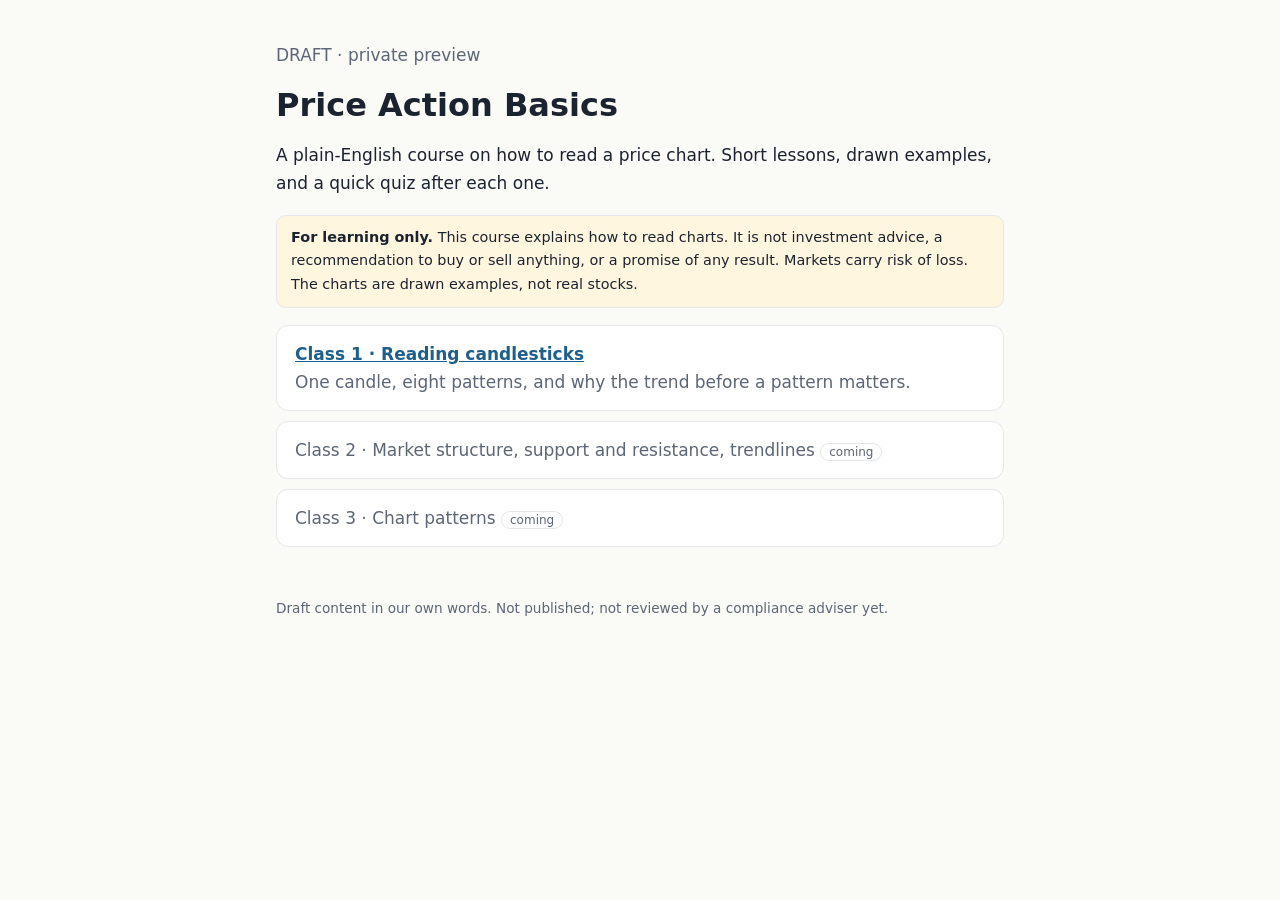
==== index.html @ fe9e8332 "Class 1 lesson: reading candlesticks (private draft) Co-Authored-By: Claude Sonnet 5.5 <noreply@anth" ====
<!doctype html><html lang="en"><head><meta charset="utf-8"><meta name="viewport" content="width=device-width,initial-scale=1"><link rel="stylesheet" href="style.css"><title>Price Action Basics: Course</title></head><body><main>
<p class="muted">DRAFT · private preview</p>
<h1>Price Action Basics</h1>
<p>A plain-English course on how to read a price chart. Short lessons, drawn examples, and a quick quiz after each one.</p>
<p class="disclaimer"><strong>For learning only.</strong> This course explains how to read charts. It is not investment advice, a recommendation to buy or sell anything, or a promise of any result. Markets carry risk of loss. The charts are drawn examples, not real stocks.</p>
<ul class="lessons">
<li class="card"><a href="class-1.html"><strong>Class 1 · Reading candlesticks</strong></a><br><span class="muted">One candle, eight patterns, and why the trend before a pattern matters.</span></li>
<li class="card muted">Class 2 · Market structure, support and resistance, trendlines <span class="tag">coming</span></li>
<li class="card muted">Class 3 · Chart patterns <span class="tag">coming</span></li>
</ul>
<footer>Draft content in our own words. Not published; not reviewed by a compliance adviser yet.</footer>
</main></body></html>
---- style.css ----
:root{--bg:#fafaf7;--fg:#1c2330;--muted:#5d6675;--card:#fff;--line:#e3e6ea;--accent:#1f5f8b;--up:#1e8e5a;--down:#c0392b;--warn:#fff6e0}
@media (prefers-color-scheme:dark){:root{--bg:#12161d;--fg:#e8ebf0;--muted:#98a1b0;--card:#1a2029;--line:#2c3440;--accent:#6bb3e0;--up:#3ecf8e;--down:#ff6b5c;--warn:#2b2614}}
*{box-sizing:border-box}
body{margin:0;background:var(--bg);color:var(--fg);font:17px/1.65 system-ui,-apple-system,Segoe UI,sans-serif}
main{max-width:760px;margin:0 auto;padding:24px 16px 80px}
h1{font-size:2rem;line-height:1.2;margin:.2em 0}h2{margin-top:2.2em;font-size:1.4rem}h3{margin-top:1.6em}
a{color:var(--accent)}
.muted{color:var(--muted)}
.disclaimer{background:var(--warn);border:1px solid var(--line);border-radius:10px;padding:10px 14px;font-size:.9rem}
.card{background:var(--card);border:1px solid var(--line);border-radius:12px;padding:14px 18px;margin:16px 0}
.lessons{list-style:none;padding:0}.lessons li{margin:10px 0}
.tag{font-size:.75rem;border:1px solid var(--line);border-radius:99px;padding:1px 8px;color:var(--muted)}
table{border-collapse:collapse;width:100%;font-size:.92rem;display:block;overflow-x:auto}
th,td{border:1px solid var(--line);padding:6px 9px;text-align:left;vertical-align:top}th{background:var(--card)}
figure{margin:18px 0}figcaption{font-size:.88rem;color:var(--muted);text-align:center}
figure svg{width:100%;height:auto;background:var(--card);border:1px solid var(--line);border-radius:10px}
.q{margin:16px 0}.q button{display:block;width:100%;text-align:left;margin:6px 0;padding:10px 12px;border:1px solid var(--line);background:var(--card);color:var(--fg);border-radius:8px;font:inherit;cursor:pointer}
.q button.right{border-color:var(--up);background:color-mix(in srgb,var(--up) 15%,transparent)}
.q button.wrong{border-color:var(--down);background:color-mix(in srgb,var(--down) 15%,transparent)}
.q .why{font-size:.9rem;color:var(--muted);display:none}.q.done .why{display:block}
footer{margin-top:50px;font-size:.85rem;color:var(--muted)}
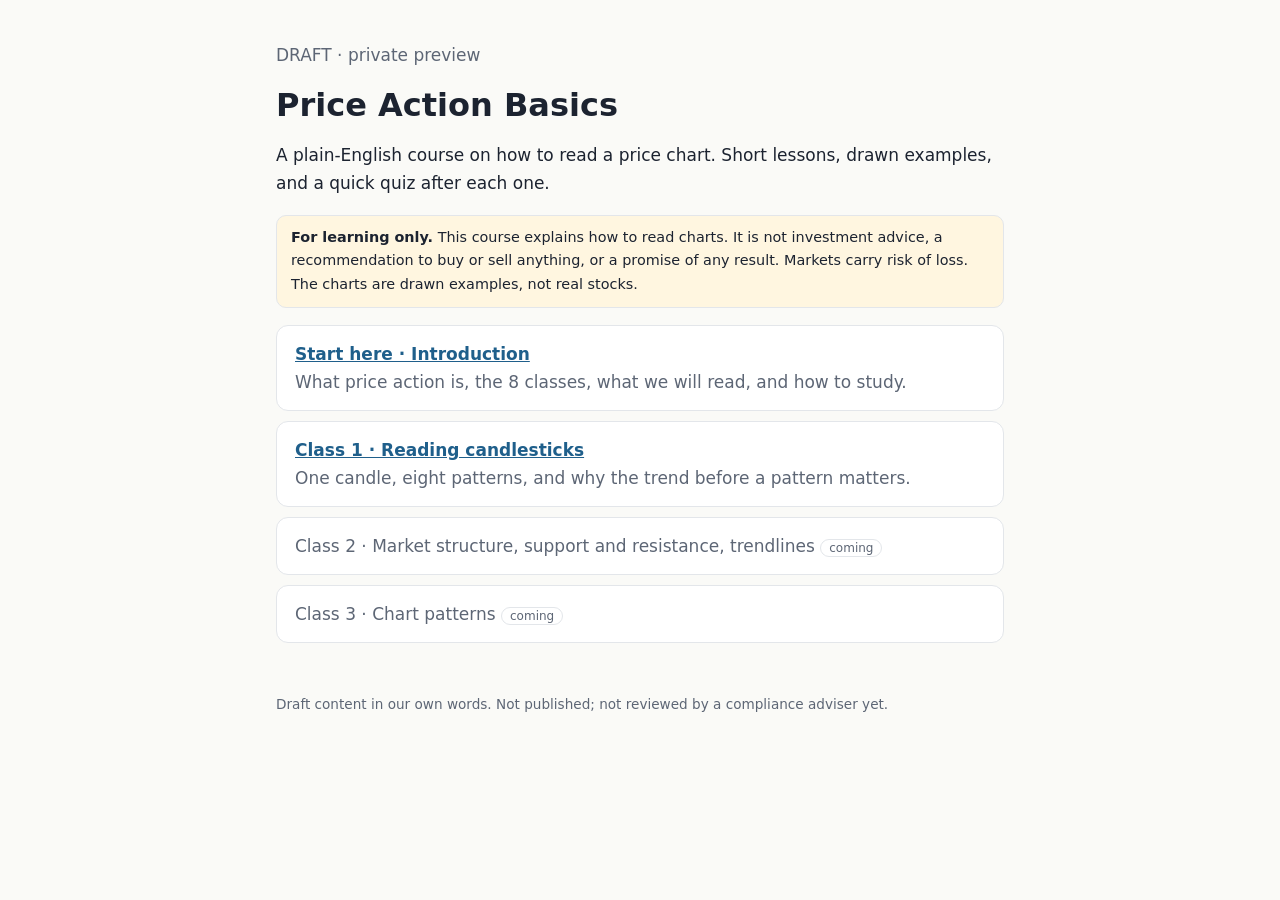
==== commit 9a8bd19b: "Add Start Here introduction page: scope, roadmap, how to study Co-Authored-By: Claude Sonnet 5.5 <no" ====
--- a/index.html
+++ b/index.html
@@ -4,6 +4,7 @@
 <p>A plain-English course on how to read a price chart. Short lessons, drawn examples, and a quick quiz after each one.</p>
 <p class="disclaimer"><strong>For learning only.</strong> This course explains how to read charts. It is not investment advice, a recommendation to buy or sell anything, or a promise of any result. Markets carry risk of loss. The charts are drawn examples, not real stocks.</p>
 <ul class="lessons">
+<li class="card"><a href="start-here.html"><strong>Start here · Introduction</strong></a><br><span class="muted">What price action is, the 8 classes, what we will read, and how to study.</span></li>
 <li class="card"><a href="class-1.html"><strong>Class 1 · Reading candlesticks</strong></a><br><span class="muted">One candle, eight patterns, and why the trend before a pattern matters.</span></li>
 <li class="card muted">Class 2 · Market structure, support and resistance, trendlines <span class="tag">coming</span></li>
 <li class="card muted">Class 3 · Chart patterns <span class="tag">coming</span></li>
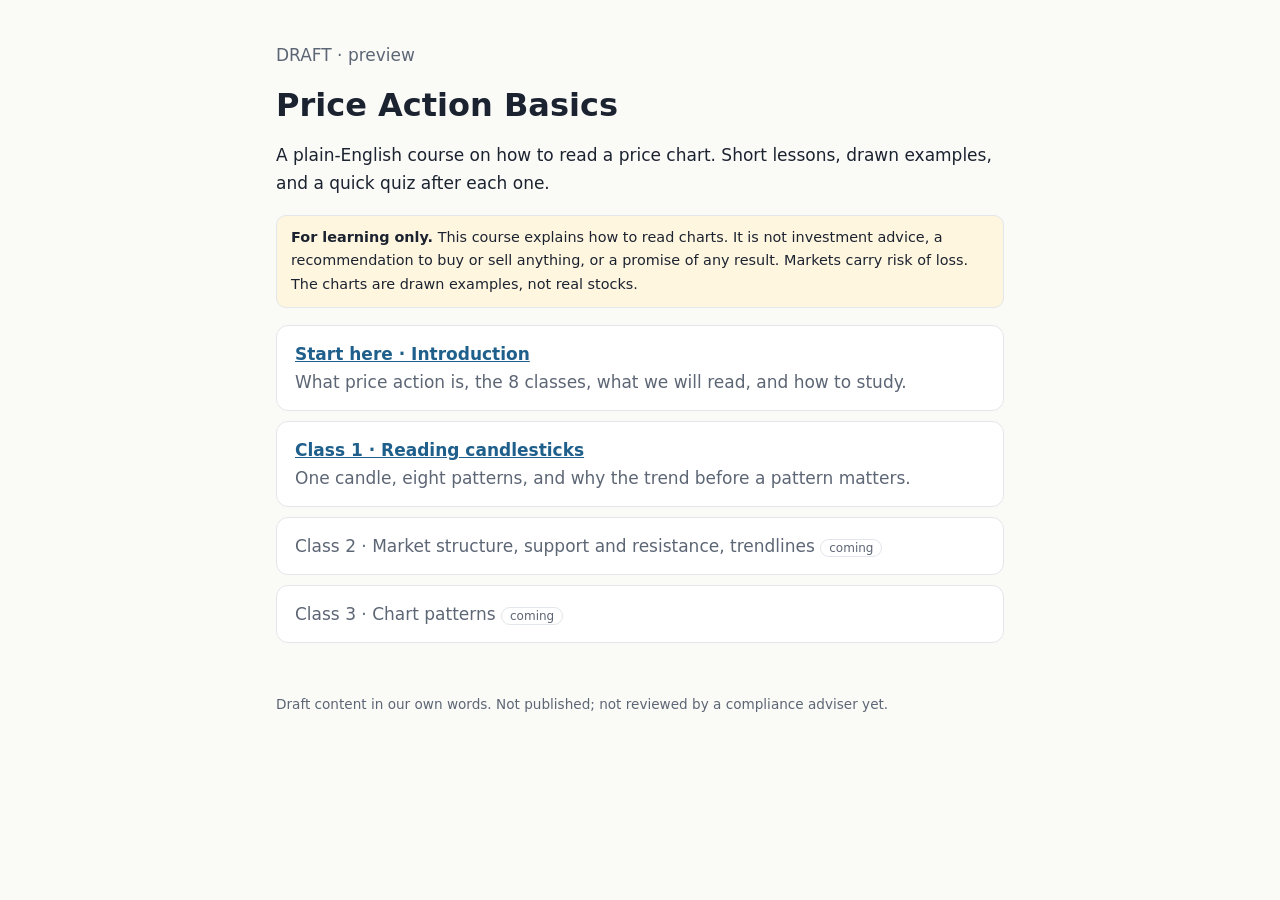
==== commit e3aaba4e: "Preview label Co-Authored-By: Claude Sonnet 5.5 <noreply@anthropic.com>" ====
--- a/index.html
+++ b/index.html
@@ -1,5 +1,5 @@
-<!doctype html><html lang="en"><head><meta charset="utf-8"><meta name="viewport" content="width=device-width,initial-scale=1"><link rel="stylesheet" href="style.css"><title>Price Action Basics: Course</title></head><body><main>
-<p class="muted">DRAFT · private preview</p>
+<!doctype html><html lang="en"><head><meta charset="utf-8"><meta name="robots" content="noindex,nofollow"><meta name="viewport" content="width=device-width,initial-scale=1"><link rel="stylesheet" href="style.css"><title>Price Action Basics: Course</title></head><body><main>
+<p class="muted">DRAFT · preview</p>
 <h1>Price Action Basics</h1>
 <p>A plain-English course on how to read a price chart. Short lessons, drawn examples, and a quick quiz after each one.</p>
 <p class="disclaimer"><strong>For learning only.</strong> This course explains how to read charts. It is not investment advice, a recommendation to buy or sell anything, or a promise of any result. Markets carry risk of loss. The charts are drawn examples, not real stocks.</p>
